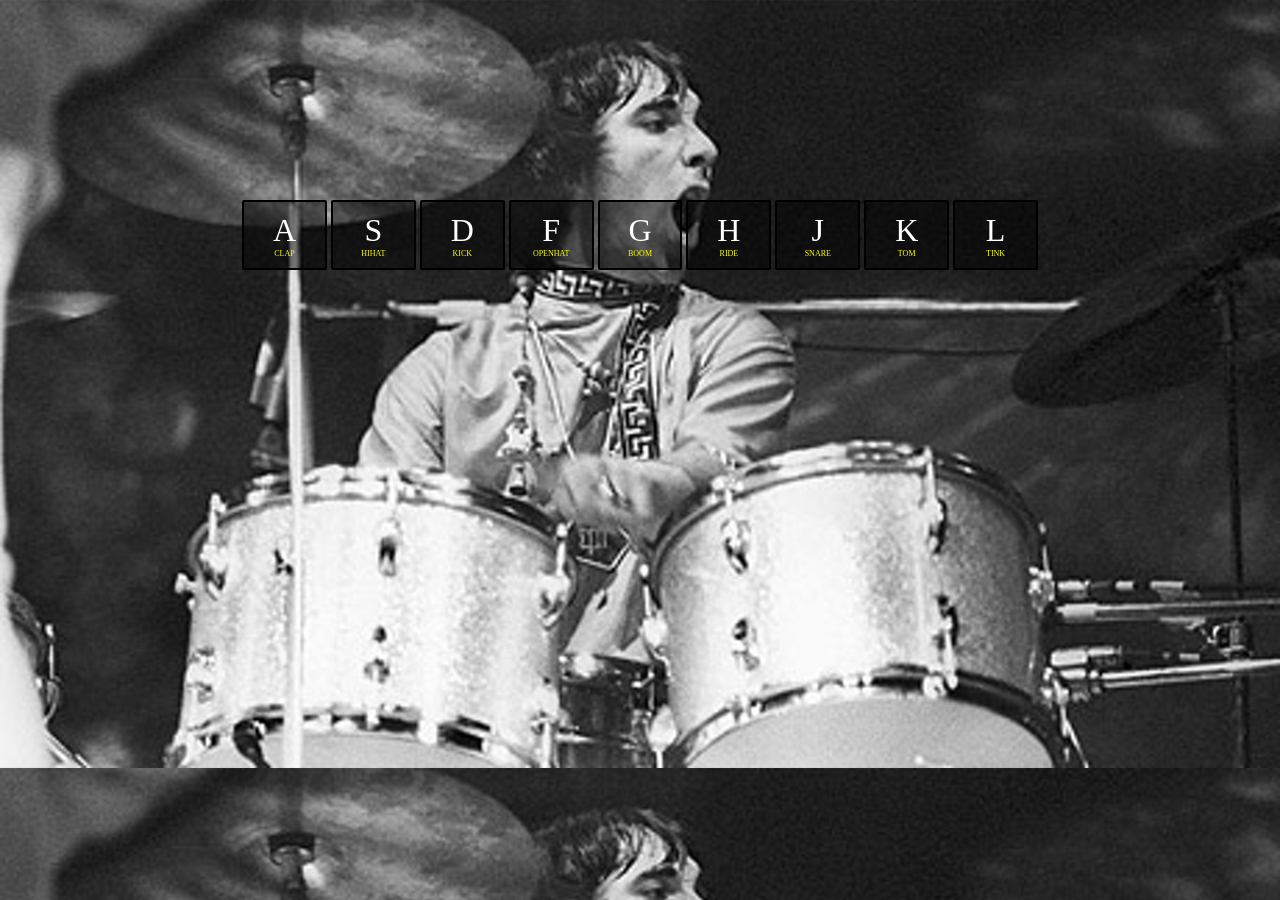
==== day1/previd-try/index.html @ 1329854e "Day1 first try successful." ====
<!DOCTYPE html>
<html lang="en">
<head>
  <meta charset="UTF-8">
  <title>First Try Drums</title>
  <link rel="stylesheet" href="styles.css">
  <script src="scripts.js"></script>
</head>
<body>
<div class="wrapper">
  <div class="drum"><div class="letter">A</div><label>Clap</label></div>
  <div class="drum"><div class="letter">S</div><label>Hihat</label></div>
  <div class="drum"><div class="letter">D</div><label>Kick</label></div>
  <div class="drum"><div class="letter">F</div><label>Openhat</label></div>
  <div class="drum"><div class="letter">G</div><label>Boom</label></div>
  <div class="drum"><div class="letter">H</div><label>Ride</label></div>
  <div class="drum"><div class="letter">J</div><label>Snare</label></div>
  <div class="drum"><div class="letter">K</div><label>Tom</label></div>
  <div class="drum"><div class="letter">L</div><label>Tink</label></div>
</div>
</body>
</html>
---- day1/previd-try/styles.css ----
body {
  background-color: #eee;
  background-image: url(keithmoon.jpg);
  background-size: cover;
}

.wrapper {
  max-width: 800px;
  margin: 200px auto;
  display: flex;
  justify-content: space-between;
}

.drum {
  display: flex;
  flex-wrap: wrap;
  flex-basis: 0;
  flex-grow: 1;
  justify-content: center;
  margin: 0 2px;
  padding: 10px;
  background: rgba(0,0,0,0.5);
  border: solid 2px black;
  border-radius: 2px;
  color: white;
  text-transform: uppercase;
  cursor: pointer;
  transition: all .1s;
}

.drum:hover {
  transform: scale(1.1);
  border-color: yellow;
}

.letter {
  text-align: center;
  font-size: 2rem;
  width: 100%;
}

.drum label {
  color: yellow;
  font-size: 0.5rem;
}
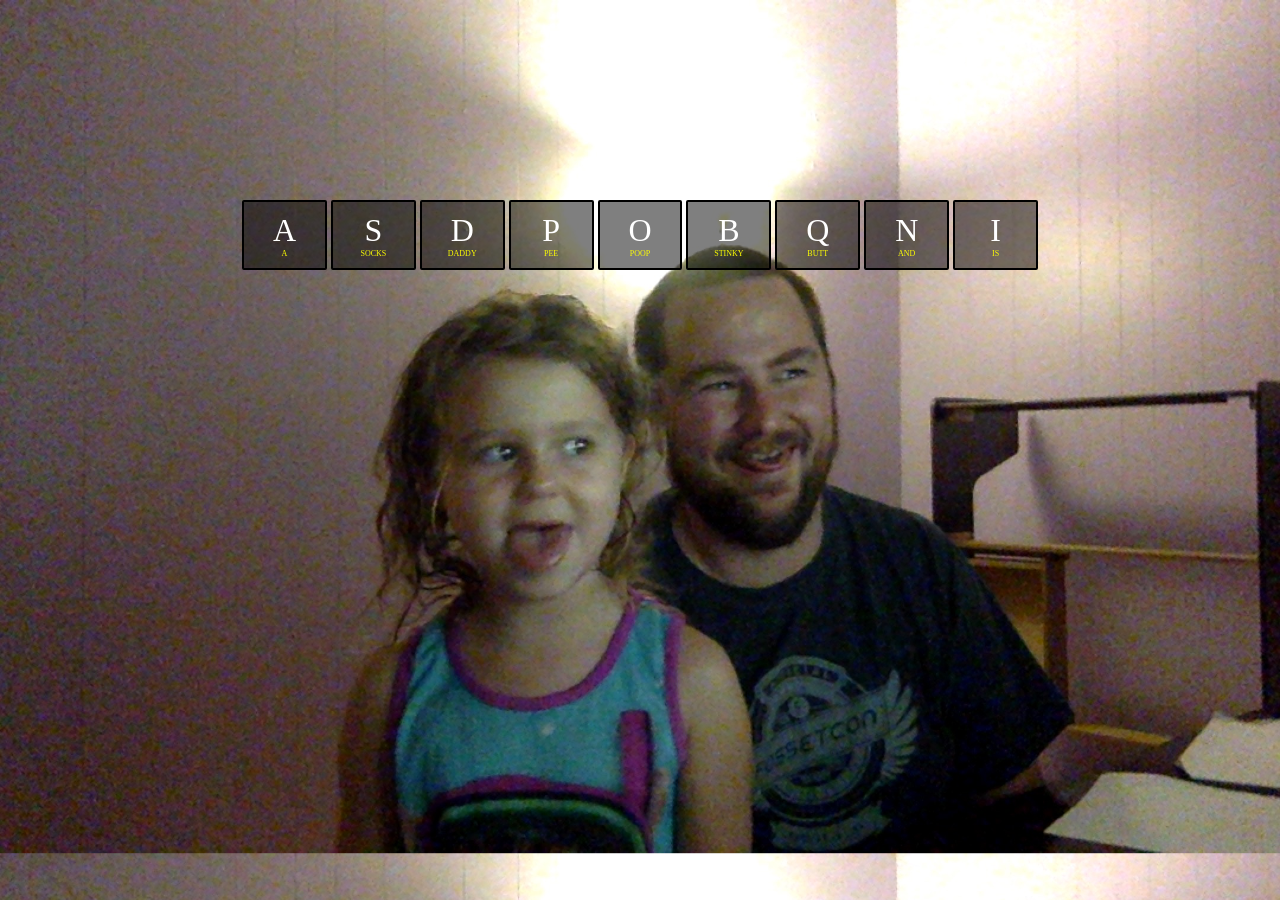
==== commit 2c74232a: "Initial work on Millie's branch." ====
--- a/day1/previd-try/index.html
+++ b/day1/previd-try/index.html
@@ -8,15 +8,21 @@
 </head>
 <body>
 <div class="wrapper">
-  <div class="drum"><div class="letter">A</div><label>Clap</label></div>
-  <div class="drum"><div class="letter">S</div><label>Hihat</label></div>
-  <div class="drum"><div class="letter">D</div><label>Kick</label></div>
-  <div class="drum"><div class="letter">F</div><label>Openhat</label></div>
-  <div class="drum"><div class="letter">G</div><label>Boom</label></div>
-  <div class="drum"><div class="letter">H</div><label>Ride</label></div>
-  <div class="drum"><div class="letter">J</div><label>Snare</label></div>
-  <div class="drum"><div class="letter">K</div><label>Tom</label></div>
-  <div class="drum"><div class="letter">L</div><label>Tink</label></div>
+  <div class="drum drum-key-a"><div class="letter">A</div><label>A</label></div>
+  <div class="drum drum-key-s"><div class="letter">S</div><label>Socks</label></div>
+  <div class="drum drum-key-d"><div class="letter">D</div><label>Daddy</label></div>
+  <!-- <div class="drum drum-key-f"><div class="letter">F</div><label>Openhat</label></div> -->
+  <!-- <div class="drum drum-key-g"><div class="letter">G</div><label>Boom</label></div>
+  <div class="drum drum-key-h"><div class="letter">H</div><label>Ride</label></div>
+  <div class="drum drum-key-j"><div class="letter">J</div><label>Snare</label></div>
+  <div class="drum drum-key-k"><div class="letter">K</div><label>Tom</label></div>
+  <div class="drum drum-key-l"><div class="letter">L</div><label>Tink</label></div> -->
+  <div class="drum drum-key-p"><div class="letter">P</div><label>Pee</label></div>
+  <div class="drum drum-key-o"><div class="letter">O</div><label>Poop</label></div>
+  <div class="drum drum-key-b"><div class="letter">B</div><label>Stinky</label></div>
+  <div class="drum drum-key-q"><div class="letter">Q</div><label>Butt</label></div>
+  <div class="drum drum-key-n"><div class="letter">N</div><label>And</label></div>
+  <div class="drum drum-key-i"><div class="letter">I</div><label>Is</label></div>
 </div>
 </body>
 </html>
--- a/day1/previd-try/styles.css
+++ b/day1/previd-try/styles.css
@@ -1,6 +1,6 @@
 body {
   background-color: #eee;
-  background-image: url(keithmoon.jpg);
+  background-image: url(millie.jpg);
   background-size: cover;
 }
 
@@ -28,7 +28,8 @@
   transition: all .1s;
 }
 
-.drum:hover {
+.drum:hover,
+.drum.active {
   transform: scale(1.1);
   border-color: yellow;
 }
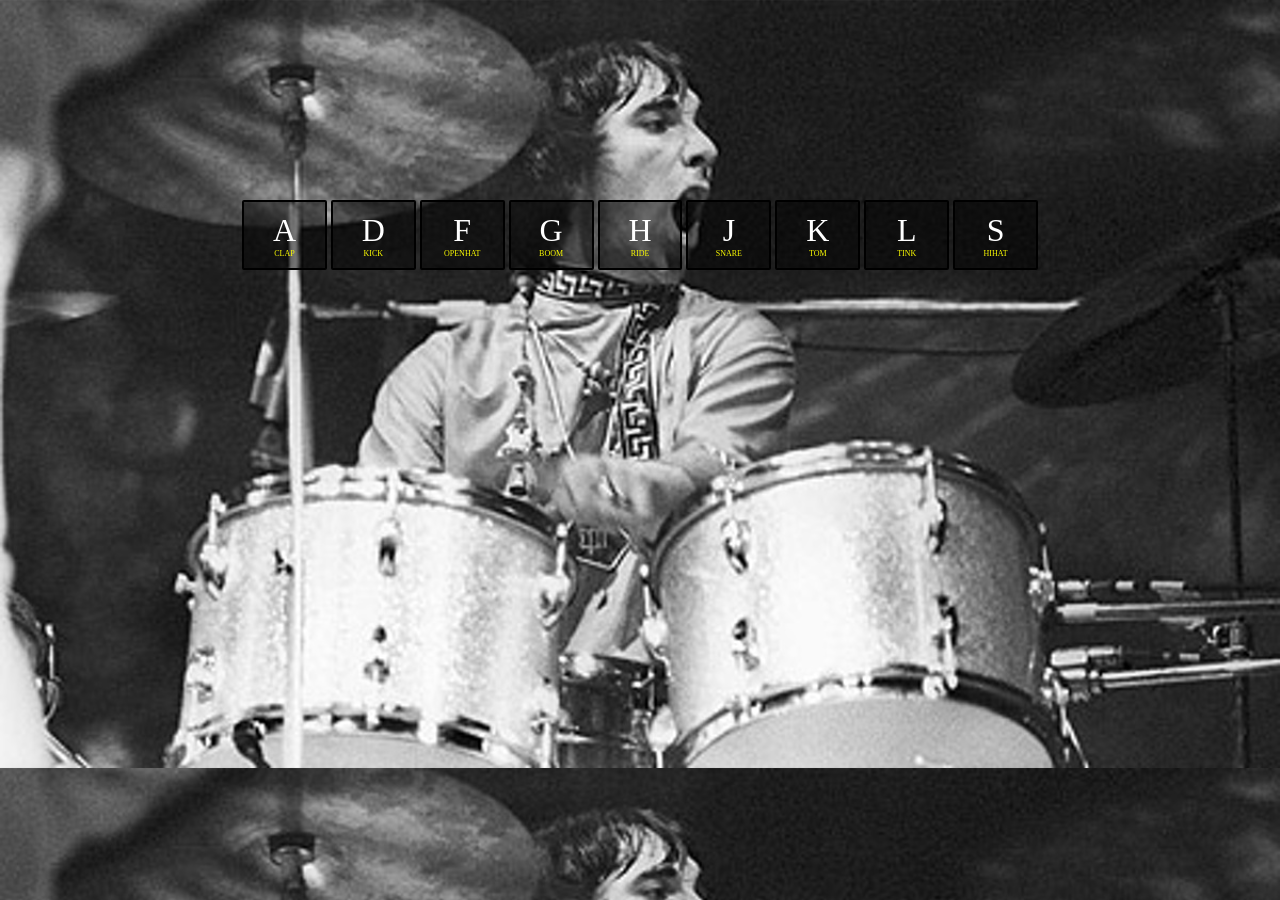
==== commit bbe82270: "Dynamically inserting keys." ====
--- a/day1/previd-try/index.html
+++ b/day1/previd-try/index.html
@@ -2,27 +2,13 @@
 <html lang="en">
 <head>
   <meta charset="UTF-8">
-  <title>First Try Drums</title>
+  <title>Yeah!</title>
   <link rel="stylesheet" href="styles.css">
-  <script src="scripts.js"></script>
+  <script defer src="scripts.js"></script>
 </head>
 <body>
-<div class="wrapper">
-  <div class="drum drum-key-a"><div class="letter">A</div><label>A</label></div>
-  <div class="drum drum-key-s"><div class="letter">S</div><label>Socks</label></div>
-  <div class="drum drum-key-d"><div class="letter">D</div><label>Daddy</label></div>
-  <!-- <div class="drum drum-key-f"><div class="letter">F</div><label>Openhat</label></div> -->
-  <!-- <div class="drum drum-key-g"><div class="letter">G</div><label>Boom</label></div>
-  <div class="drum drum-key-h"><div class="letter">H</div><label>Ride</label></div>
-  <div class="drum drum-key-j"><div class="letter">J</div><label>Snare</label></div>
-  <div class="drum drum-key-k"><div class="letter">K</div><label>Tom</label></div>
-  <div class="drum drum-key-l"><div class="letter">L</div><label>Tink</label></div> -->
-  <div class="drum drum-key-p"><div class="letter">P</div><label>Pee</label></div>
-  <div class="drum drum-key-o"><div class="letter">O</div><label>Poop</label></div>
-  <div class="drum drum-key-b"><div class="letter">B</div><label>Stinky</label></div>
-  <div class="drum drum-key-q"><div class="letter">Q</div><label>Butt</label></div>
-  <div class="drum drum-key-n"><div class="letter">N</div><label>And</label></div>
-  <div class="drum drum-key-i"><div class="letter">I</div><label>Is</label></div>
+<div class="keys-wrapper">
+
 </div>
 </body>
 </html>
--- a/day1/previd-try/styles.css
+++ b/day1/previd-try/styles.css
@@ -1,10 +1,10 @@
 body {
   background-color: #eee;
-  background-image: url(millie.jpg);
+  background-image: url(keithmoon.jpg);
   background-size: cover;
 }
 
-.wrapper {
+.keys-wrapper {
   max-width: 800px;
   margin: 200px auto;
   display: flex;
